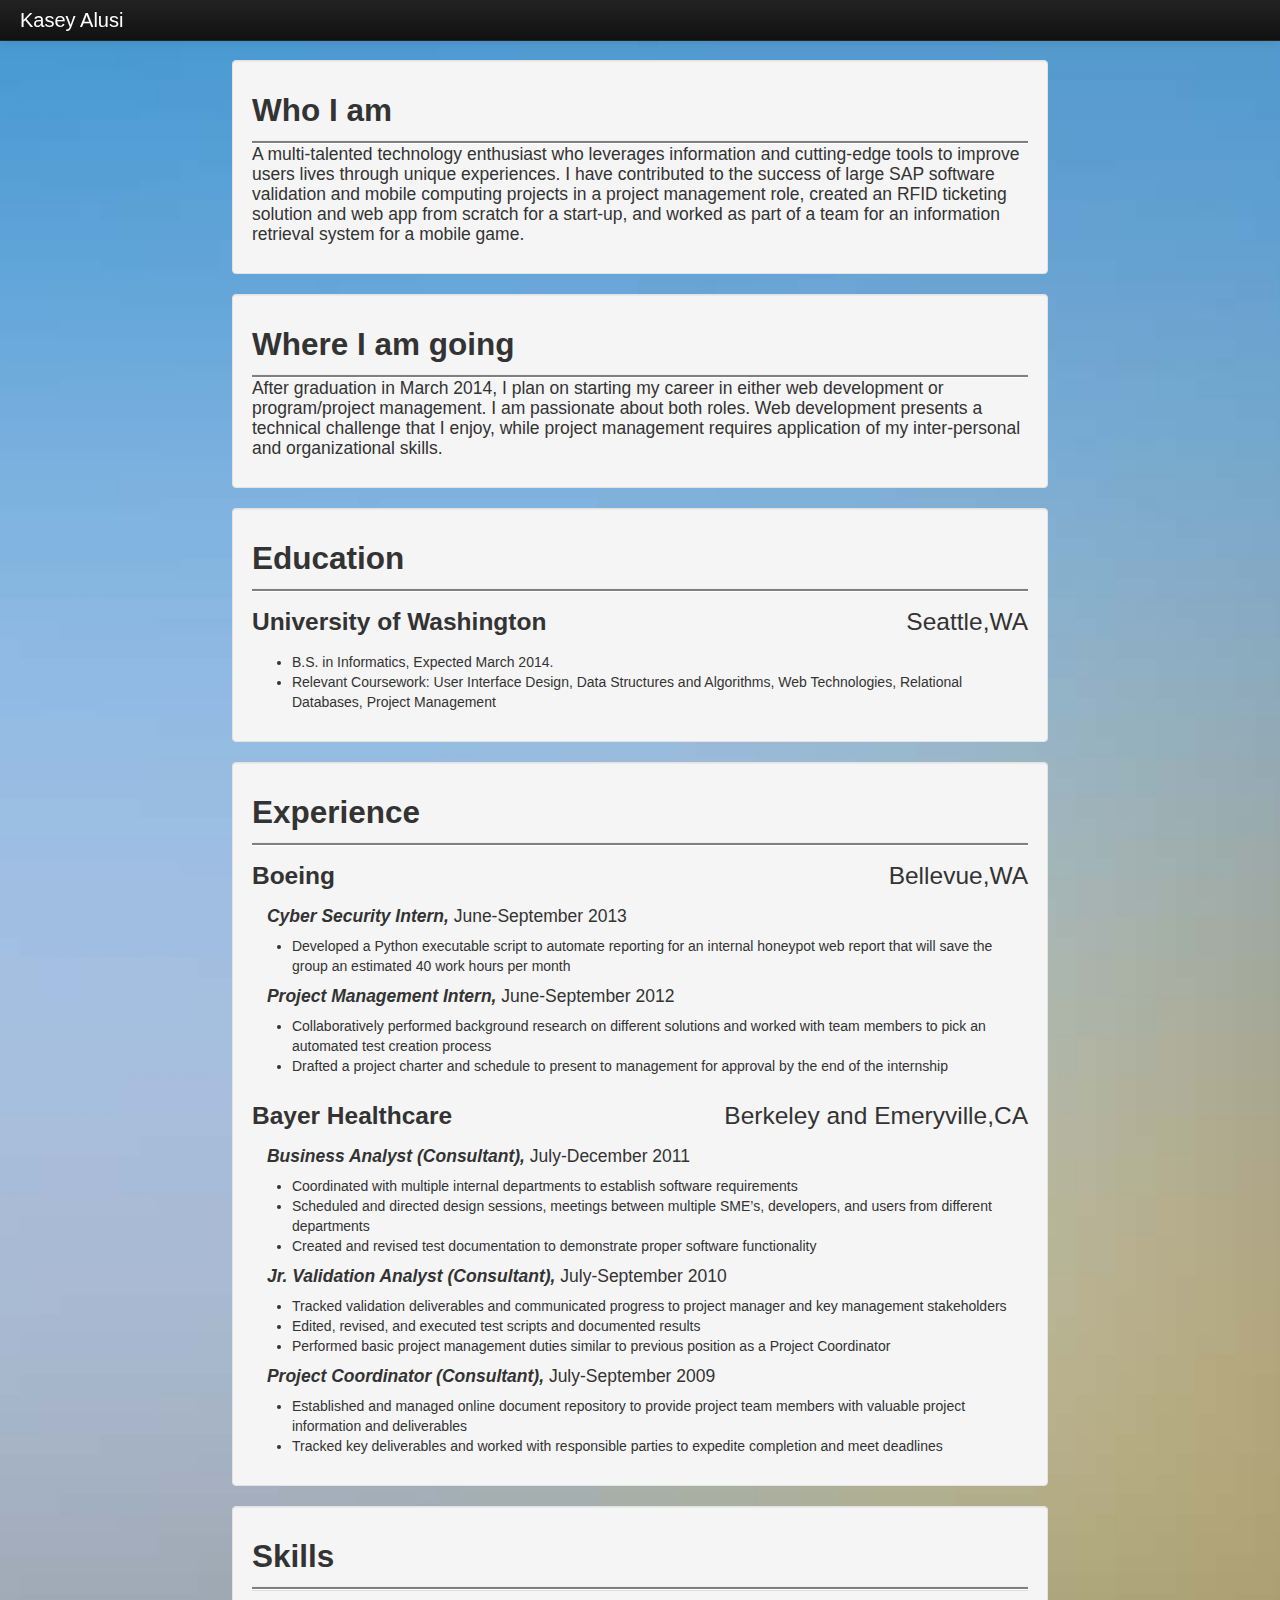
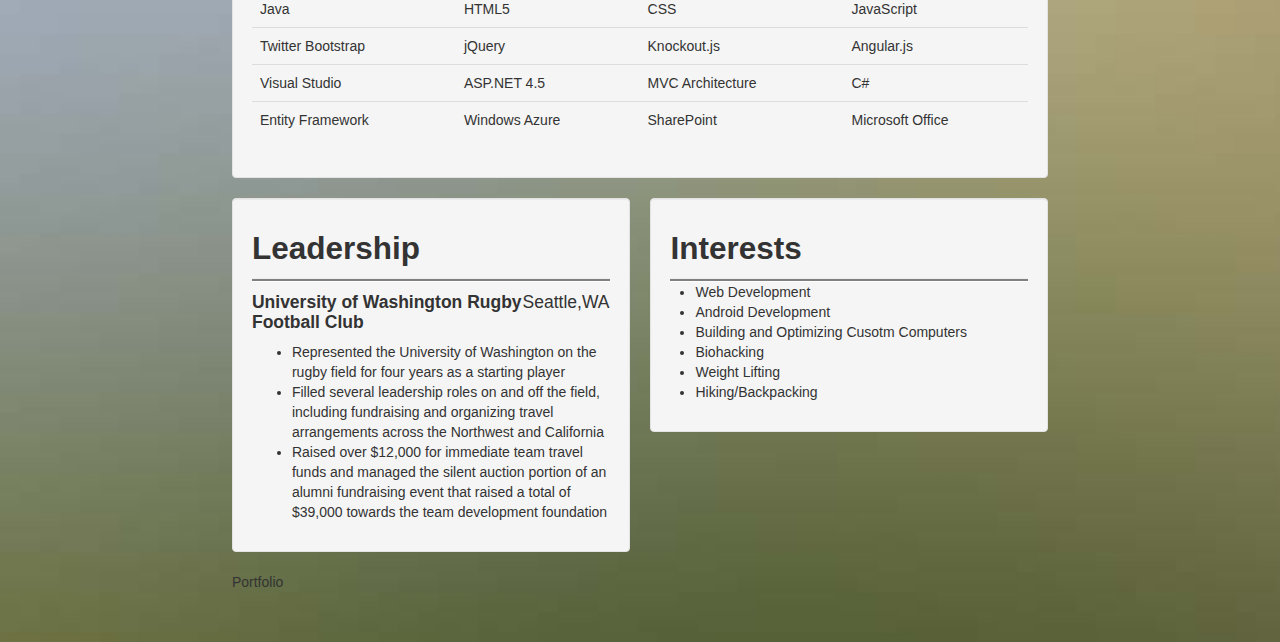
==== index.html @ 735061b1 "First" ====
<!DOCTYPE HTML>
<html lang="en">
<head>
	<title>Kasey Alusi</title>
	<meta name="viewport" content="width=device-width, initial-scale=1.0">
	<meta name="description" content="">
	<meta name="author" content="">

	<link rel="stylesheet" type="text/css" href="bootstrap/css/bootstrap.css">
	<link rel="stylesheet" type="text/css" href="bootstrap/css/bootstrap-responsive.css">
	<link rel="stylesheet" type="text/css" href="css/style.css">
</head>
<body>

	<div class="navbar navbar-inverse navbar-fixed-top">
		<div class="navbar-inner">
			<div class="container-fluid">
				<!-- <button type="button" class="btn btn-navbar" data-toggle="collapse" data-target=".nav-collapse">
					<span class="icon-bar"></span>
					<span class="icon-bar"></span>
					<span class="icon-bar"></span>
				</button> -->
				<a class="brand" href="#">Kasey Alusi</a>
				<!-- <div class="nav-collapse collapse">

					<ul class="nav">
						<li class="home-b"><a href="#">Home</a></li>
						<li class="resume-b"><a href="#">Resume</a></li>
						<li class="portfolio-b"><a href="#">Portfolio</a></li>
					</ul>
				</div>/.nav-collapse -->
			</div>
		</div>
	</div>

	<div class="container-fluid">
		<div class="row-fluid home">
			<div class="span2"></div>
			<div class="span8">
				<div class="row-fluid">
					<div class="span12 well">
						<h2>Who I am</h2>
						<hr>
						<p class="wia">
							A multi-talented technology enthusiast who leverages information and cutting-edge tools to improve users lives through unique experiences.  I have contributed to the success of large SAP software validation and mobile computing projects in a project management role, created an RFID ticketing solution and web app from scratch for a start-up, and worked as part of a team for an information retrieval system for a mobile game. 
						</p>
					</div>
				</div>
				<div class="row-fluid">
					<div class="span12 well">
						<h2>Where I am going</h2>
						<hr>
						<p class="wia">
							After graduation in March 2014, I plan on starting my career in either web development or program/project management.  I am passionate about both roles.  Web development presents a technical challenge that I enjoy, while project management requires application of my inter-personal and organizational skills.
						</p>
					</div>
				</div>
			</div>
			<div class="span2"></div>
		</div>
		<div class="row-fluid resume">
			<div class="span2"></div>
			<div class="span8">
				<div class="row-fluid">
					<div class="span12 well">
						<h2>Education</h2>
						<hr>
						<h3 class="location">Seattle,WA</h3>
						<h3>University of Washington</h3>
						<div class="jw">
							<ul>
								<li>B.S. in Informatics, Expected March 2014.</li>
								<li>Relevant Coursework: User Interface Design, Data Structures and Algorithms, Web Technologies, Relational Databases, Project Management</li>
							</ul>
						</div>
					</div>
				</div>
				<div class="row-fluid">
					<div class="span12 well">
						<h2>Experience</h2>
						<hr>
						<div class="row-fluid">
							<div class="span12">
								<h3 class="location">Bellevue,WA</h3>
								<h3>Boeing</h3>
								<div class="jw">
									<h4 class="job">
										<i>Cyber Security Intern, </i><span class="dur">June-September 2013</span>
									</h4>
									<ul>
										<li>Developed a Python executable script to automate reporting for an internal honeypot web report that will save the group an estimated 40 work hours per month</li>
									</ul>
									<h4 class="job">
										<i>Project Management Intern, </i><span class="dur">June-September 2012</span>
									</h4>
									<ul>
										<li>Collaboratively performed background research on different solutions and worked with team members to pick an automated test creation process</li>
										<li>Drafted a project charter and schedule to present to management for approval by the end of the internship</li>
									</ul>
								</div>
							</div>
						</div>
						<div class="row-fluid">
							<div class="span12">
								<h3 class="location">Berkeley and Emeryville,CA</h3>
								<h3>Bayer Healthcare</h3>
								<div class="jw">
									<h4 class="job">
										<i>Business Analyst (Consultant), </i><span class="dur">July-December 2011</span>
									</h4>
									<ul>
										<li>Coordinated with multiple internal departments to establish software requirements</li>
										<li>Scheduled and directed design sessions, meetings between multiple SME’s, developers, and users from different departments</li>
										<li>Created and revised test documentation to demonstrate proper software functionality</li>
									</ul>
									<h4 class="job">
										<i>Jr. Validation Analyst (Consultant), </i><span class="dur">July-September 2010</span>
									</h4>
									<ul>
										<li>Tracked validation deliverables and communicated progress to project manager and key management stakeholders</li>
										<li>Edited, revised, and executed test scripts and documented results</li>
										<li>Performed basic project management duties similar to previous position as a Project Coordinator</li>
									</ul>
									<h4 class="job">
										<i>Project Coordinator (Consultant), </i><span class="dur">July-September 2009</span>
									</h4>
									<ul>
										<li>Established and managed online document repository to provide project team members with valuable project information and deliverables</li>
										<li>Tracked key deliverables and worked with responsible parties to expedite completion and meet deadlines</li>
									</ul>
								</div>
							</div>
						</div>
					</div>
				</div>
				<div class="row-fluid">
					<div class="span12 well">
						<h2>Skills</h2>
						<hr>
						<table class="table">
							<tr>
								<td class="adv">Java</td>
								<td class="adv">HTML5</td>
								<td class="adv">CSS</td>
								<td class="adv">JavaScript</td>
								<tr>
									<td>Twitter Bootstrap</td>
									<td>jQuery</td>
									<td>Knockout.js</td>
									<td>Angular.js</td>
								</tr>
								<tr>
									<td>Visual Studio</td>
									<td>ASP.NET 4.5</td>
									<td>MVC Architecture</td>
									<td>C#</td>
								</tr>
								<tr>
									<td>Entity Framework</td>
									<td>Windows Azure</td>
									<td>SharePoint</td>
									<td>Microsoft Office</td>
								</tr>
							</table>
						</div>
					</div>
					<div class="row-fluid">
						<div class="span6 well">
							<h2>Leadership</h2>
							<hr>
							<h4 class="location">Seattle,WA</h4>
							<h4>University of Washington Rugby Football Club</h4>
							<div class="jw">
								<ul>
									<li>Represented the University of Washington on the rugby field for four years as a starting player</li>
									<li>Filled several leadership roles on and off the field, including fundraising and organizing travel arrangements across the Northwest and California</li>
									<li>Raised over $12,000 for immediate team travel funds and managed the silent auction portion of an alumni fundraising event that raised a total of $39,000 towards the team development foundation</li>
								</ul>
							</div>
						</div>
						<div class="span6 well">
							<h2>Interests</h2>
							<hr>
							<ul>
								<li>Web Development</li>
								<li>Android Development</li>
								<li>Building and Optimizing Cusotm Computers</li>
								<li>Biohacking</li>
								<li>Weight Lifting</li>
								<li>Hiking/Backpacking</li>
							</ul>
						</div>
					</div>
				</div>
				<div class="span2"></div>
			</div>
			<div class="row-fluid portfolio">
				<div class="span2"></div>
				<div class="span8">Portfolio</div>
				<div class="span2"></div>
			</div>
		</div>

		<script src="js/jquery.js"></script>
		<script type="text/javascript" src="js/personal1.js"></script>
		<script type="text/javascript" src="bootstrap/js/bootstrap.js"></script>
	</body>
	</html>
---- css/style.css ----
body{
	background-image: url(../images/cons-bg.jpg);
	background-size: cover;
}

.location{
	float:right;
	font-weight:lighter;
}

.dur{
	font-weight:lighter;
}
.wia{
	font-size: 125%;
}

.navbar{
	background-color: #00628B;
}

.jw{
	margin-left:15px;
}

hr{
	padding:0px;
	margin:0px;
	height:2px;
	background-color:grey;
}

@media (min-width: 980px){
	body{
		background-image: url(../images/cons-bg.jpg);
		background-size: cover;
		padding-top: 60px;
		padding-bottom: 40px;
	}
}
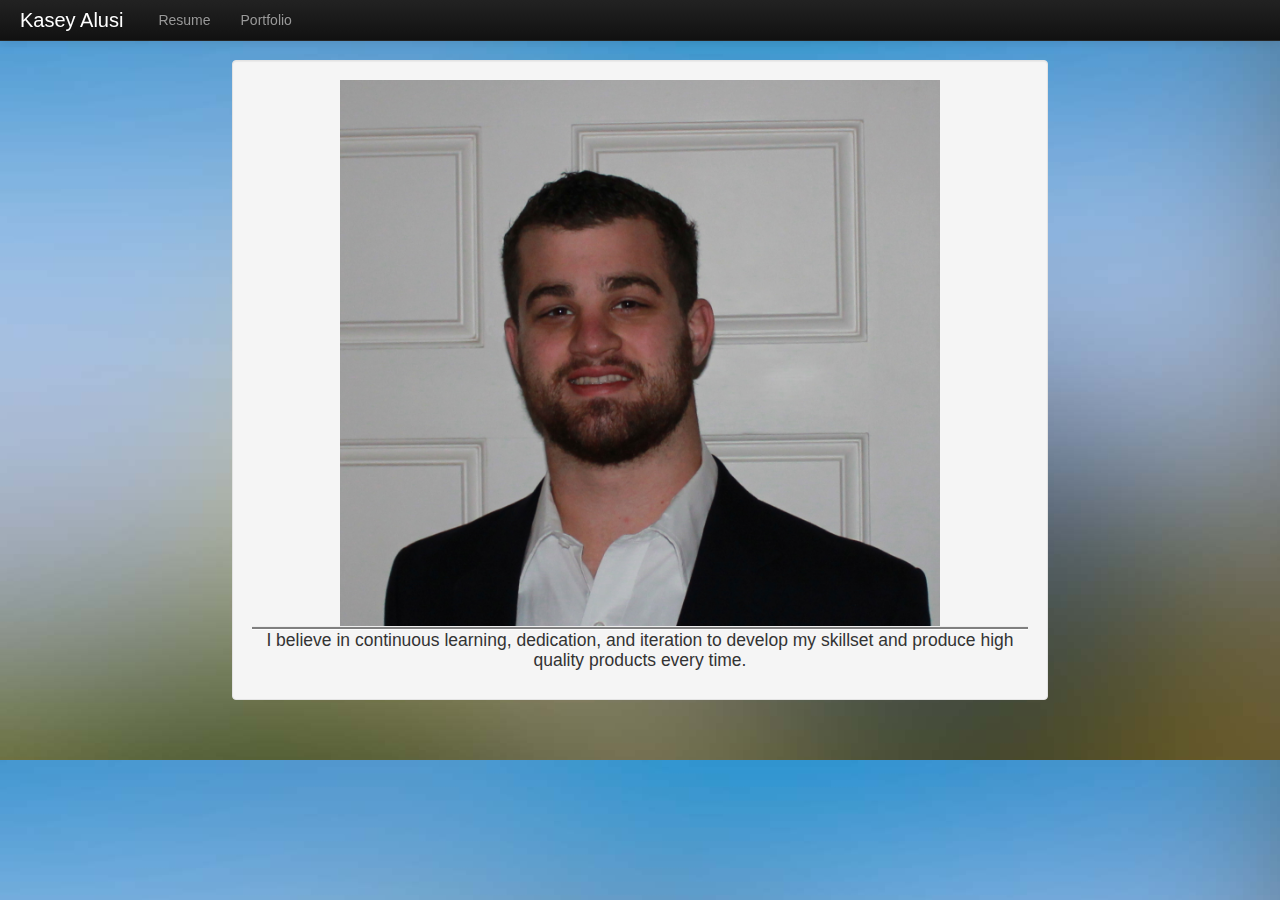
==== commit 4ffcfe2b: "updates" ====
--- a/index.html
+++ b/index.html
@@ -1,208 +1,198 @@
 <!DOCTYPE HTML>
 <html lang="en">
 <head>
-	<title>Kasey Alusi</title>
-	<meta name="viewport" content="width=device-width, initial-scale=1.0">
-	<meta name="description" content="">
-	<meta name="author" content="">
+    <title>Kasey Alusi</title>
+    <meta name="viewport" content="width=device-width, initial-scale=1.0">
+    <meta name="description" content="">
+    <meta name="author" content="">
 
-	<link rel="stylesheet" type="text/css" href="bootstrap/css/bootstrap.css">
-	<link rel="stylesheet" type="text/css" href="bootstrap/css/bootstrap-responsive.css">
-	<link rel="stylesheet" type="text/css" href="css/style.css">
+    <link rel="stylesheet" type="text/css" href="bootstrap/css/bootstrap.css">
+    <link rel="stylesheet" type="text/css" href="bootstrap/css/bootstrap-responsive.css">
+    <link rel="stylesheet" type="text/css" href="css/style.css">
 </head>
 <body>
 
-	<div class="navbar navbar-inverse navbar-fixed-top">
-		<div class="navbar-inner">
-			<div class="container-fluid">
-				<!-- <button type="button" class="btn btn-navbar" data-toggle="collapse" data-target=".nav-collapse">
+    <div class="navbar navbar-inverse navbar-fixed-top">
+        <div class="navbar-inner">
+            <div class="container-fluid">
+                <button type="button" class="btn btn-navbar" data-toggle="collapse" data-target=".nav-collapse">
 					<span class="icon-bar"></span>
 					<span class="icon-bar"></span>
-					<span class="icon-bar"></span>
-				</button> -->
-				<a class="brand" href="#">Kasey Alusi</a>
-				<!-- <div class="nav-collapse collapse">
+				</button>
+                <a class="brand home-b" href="#">Kasey Alusi</a>
+                <div class="nav-collapse collapse">
 
 					<ul class="nav">
-						<li class="home-b"><a href="#">Home</a></li>
 						<li class="resume-b"><a href="#">Resume</a></li>
 						<li class="portfolio-b"><a href="#">Portfolio</a></li>
 					</ul>
-				</div>/.nav-collapse -->
-			</div>
-		</div>
-	</div>
+				</div>
+            </div>
+        </div>
+    </div>
 
-	<div class="container-fluid">
-		<div class="row-fluid home">
-			<div class="span2"></div>
-			<div class="span8">
-				<div class="row-fluid">
-					<div class="span12 well">
-						<h2>Who I am</h2>
-						<hr>
-						<p class="wia">
-							A multi-talented technology enthusiast who leverages information and cutting-edge tools to improve users lives through unique experiences.  I have contributed to the success of large SAP software validation and mobile computing projects in a project management role, created an RFID ticketing solution and web app from scratch for a start-up, and worked as part of a team for an information retrieval system for a mobile game. 
-						</p>
-					</div>
-				</div>
-				<div class="row-fluid">
-					<div class="span12 well">
-						<h2>Where I am going</h2>
-						<hr>
-						<p class="wia">
-							After graduation in March 2014, I plan on starting my career in either web development or program/project management.  I am passionate about both roles.  Web development presents a technical challenge that I enjoy, while project management requires application of my inter-personal and organizational skills.
-						</p>
-					</div>
-				</div>
-			</div>
-			<div class="span2"></div>
-		</div>
-		<div class="row-fluid resume">
-			<div class="span2"></div>
-			<div class="span8">
-				<div class="row-fluid">
-					<div class="span12 well">
-						<h2>Education</h2>
-						<hr>
-						<h3 class="location">Seattle,WA</h3>
-						<h3>University of Washington</h3>
-						<div class="jw">
-							<ul>
-								<li>B.S. in Informatics, Expected March 2014.</li>
-								<li>Relevant Coursework: User Interface Design, Data Structures and Algorithms, Web Technologies, Relational Databases, Project Management</li>
-							</ul>
-						</div>
-					</div>
-				</div>
-				<div class="row-fluid">
-					<div class="span12 well">
-						<h2>Experience</h2>
-						<hr>
-						<div class="row-fluid">
-							<div class="span12">
-								<h3 class="location">Bellevue,WA</h3>
-								<h3>Boeing</h3>
-								<div class="jw">
-									<h4 class="job">
-										<i>Cyber Security Intern, </i><span class="dur">June-September 2013</span>
-									</h4>
-									<ul>
-										<li>Developed a Python executable script to automate reporting for an internal honeypot web report that will save the group an estimated 40 work hours per month</li>
-									</ul>
-									<h4 class="job">
-										<i>Project Management Intern, </i><span class="dur">June-September 2012</span>
-									</h4>
-									<ul>
-										<li>Collaboratively performed background research on different solutions and worked with team members to pick an automated test creation process</li>
-										<li>Drafted a project charter and schedule to present to management for approval by the end of the internship</li>
-									</ul>
-								</div>
-							</div>
-						</div>
-						<div class="row-fluid">
-							<div class="span12">
-								<h3 class="location">Berkeley and Emeryville,CA</h3>
-								<h3>Bayer Healthcare</h3>
-								<div class="jw">
-									<h4 class="job">
-										<i>Business Analyst (Consultant), </i><span class="dur">July-December 2011</span>
-									</h4>
-									<ul>
-										<li>Coordinated with multiple internal departments to establish software requirements</li>
-										<li>Scheduled and directed design sessions, meetings between multiple SME’s, developers, and users from different departments</li>
-										<li>Created and revised test documentation to demonstrate proper software functionality</li>
-									</ul>
-									<h4 class="job">
-										<i>Jr. Validation Analyst (Consultant), </i><span class="dur">July-September 2010</span>
-									</h4>
-									<ul>
-										<li>Tracked validation deliverables and communicated progress to project manager and key management stakeholders</li>
-										<li>Edited, revised, and executed test scripts and documented results</li>
-										<li>Performed basic project management duties similar to previous position as a Project Coordinator</li>
-									</ul>
-									<h4 class="job">
-										<i>Project Coordinator (Consultant), </i><span class="dur">July-September 2009</span>
-									</h4>
-									<ul>
-										<li>Established and managed online document repository to provide project team members with valuable project information and deliverables</li>
-										<li>Tracked key deliverables and worked with responsible parties to expedite completion and meet deadlines</li>
-									</ul>
-								</div>
-							</div>
-						</div>
-					</div>
-				</div>
-				<div class="row-fluid">
-					<div class="span12 well">
-						<h2>Skills</h2>
-						<hr>
-						<table class="table">
-							<tr>
-								<td class="adv">Java</td>
-								<td class="adv">HTML5</td>
-								<td class="adv">CSS</td>
-								<td class="adv">JavaScript</td>
-								<tr>
-									<td>Twitter Bootstrap</td>
-									<td>jQuery</td>
-									<td>Knockout.js</td>
-									<td>Angular.js</td>
-								</tr>
-								<tr>
-									<td>Visual Studio</td>
-									<td>ASP.NET 4.5</td>
-									<td>MVC Architecture</td>
-									<td>C#</td>
-								</tr>
-								<tr>
-									<td>Entity Framework</td>
-									<td>Windows Azure</td>
-									<td>SharePoint</td>
-									<td>Microsoft Office</td>
-								</tr>
-							</table>
-						</div>
-					</div>
-					<div class="row-fluid">
-						<div class="span6 well">
-							<h2>Leadership</h2>
-							<hr>
-							<h4 class="location">Seattle,WA</h4>
-							<h4>University of Washington Rugby Football Club</h4>
-							<div class="jw">
-								<ul>
-									<li>Represented the University of Washington on the rugby field for four years as a starting player</li>
-									<li>Filled several leadership roles on and off the field, including fundraising and organizing travel arrangements across the Northwest and California</li>
-									<li>Raised over $12,000 for immediate team travel funds and managed the silent auction portion of an alumni fundraising event that raised a total of $39,000 towards the team development foundation</li>
-								</ul>
-							</div>
-						</div>
-						<div class="span6 well">
-							<h2>Interests</h2>
-							<hr>
-							<ul>
-								<li>Web Development</li>
-								<li>Android Development</li>
-								<li>Building and Optimizing Cusotm Computers</li>
-								<li>Biohacking</li>
-								<li>Weight Lifting</li>
-								<li>Hiking/Backpacking</li>
-							</ul>
-						</div>
-					</div>
-				</div>
-				<div class="span2"></div>
-			</div>
-			<div class="row-fluid portfolio">
-				<div class="span2"></div>
-				<div class="span8">Portfolio</div>
-				<div class="span2"></div>
-			</div>
-		</div>
+    <div class="container-fluid">
 
-		<script src="js/jquery.js"></script>
-		<script type="text/javascript" src="js/personal1.js"></script>
-		<script type="text/javascript" src="bootstrap/js/bootstrap.js"></script>
-	</body>
-	</html>+        <div class="row-fluid home">
+            <div class="span2"></div>
+            <div class="span8">
+                <div class="row-fluid hs">
+                    <div class="span12 well">
+                        <img class="headshot" src="images/hs22.JPG" alt="" />
+                        <hr />
+                        <p class="wia">
+                           I believe in continuous learning, dedication, and iteration to develop my skillset and produce high quality products every time.
+                        </p>
+                    </div>
+                </div>
+            </div>
+            <div class="span2"></div>
+        </div>
+        <div class="row-fluid resume">
+            <div class="span2"></div>
+            <div class="span8">
+                <div class="row-fluid">
+                    <div class="span12 well">
+                        <h2>Education</h2>
+                        <hr>
+                        <h3 class="location">Seattle,WA</h3>
+                        <h3>University of Washington</h3>
+                        <div class="jw">
+                            <ul>
+                                <li>B.S. in Informatics, Expected March 2014.</li>
+                                <li>Relevant Coursework: User Interface Design, Data Structures and Algorithms, Web Technologies, Relational Databases, Project Management</li>
+                            </ul>
+                        </div>
+                    </div>
+                </div>
+                <div class="row-fluid">
+                    <div class="span12 well">
+                        <h2>Experience</h2>
+                        <hr>
+                        <div class="row-fluid">
+                            <div class="span12">
+                                <h3 class="location">Bellevue,WA</h3>
+                                <h3>Boeing</h3>
+                                <div class="jw">
+                                    <h4 class="job">
+                                        <i>Cyber Security Intern, </i><span class="dur">June-September 2013</span>
+                                    </h4>
+                                    <ul>
+                                        <li>Developed a Python executable script to automate reporting for an internal honeypot web report that will save the group an estimated 40 work hours per month</li>
+                                    </ul>
+                                    <h4 class="job">
+                                        <i>Project Management Intern, </i><span class="dur">June-September 2012</span>
+                                    </h4>
+                                    <ul>
+                                        <li>Collaboratively performed background research on different solutions and worked with team members to pick an automated test creation process</li>
+                                        <li>Drafted a project charter and schedule to present to management for approval by the end of the internship</li>
+                                    </ul>
+                                </div>
+                            </div>
+                        </div>
+                        <div class="row-fluid">
+                            <div class="span12">
+                                <h3 class="location">Berkeley and Emeryville,CA</h3>
+                                <h3>Bayer Healthcare</h3>
+                                <div class="jw">
+                                    <h4 class="job">
+                                        <i>Business Analyst (Consultant), </i><span class="dur">July-December 2011</span>
+                                    </h4>
+                                    <ul>
+                                        <li>Coordinated with multiple internal departments to establish software requirements</li>
+                                        <li>Scheduled and directed design sessions, meetings between multiple SME’s, developers, and users from different departments</li>
+                                        <li>Created and revised test documentation to demonstrate proper software functionality</li>
+                                    </ul>
+                                    <h4 class="job">
+                                        <i>Jr. Validation Analyst (Consultant), </i><span class="dur">July-September 2010</span>
+                                    </h4>
+                                    <ul>
+                                        <li>Tracked validation deliverables and communicated progress to project manager and key management stakeholders</li>
+                                        <li>Edited, revised, and executed test scripts and documented results</li>
+                                        <li>Performed basic project management duties similar to previous position as a Project Coordinator</li>
+                                    </ul>
+                                    <h4 class="job">
+                                        <i>Project Coordinator (Consultant), </i><span class="dur">July-September 2009</span>
+                                    </h4>
+                                    <ul>
+                                        <li>Established and managed online document repository to provide project team members with valuable project information and deliverables</li>
+                                        <li>Tracked key deliverables and worked with responsible parties to expedite completion and meet deadlines</li>
+                                    </ul>
+                                </div>
+                            </div>
+                        </div>
+                    </div>
+                </div>
+                <div class="row-fluid">
+                    <div class="span12 well">
+                        <h2>Skills</h2>
+                        <hr>
+                        <table class="table">
+                            <tr>
+                                <td class="adv">Java</td>
+                                <td class="adv">HTML5</td>
+                                <td class="adv">CSS</td>
+                                <td class="adv">JavaScript</td>
+                                <tr>
+                                    <td>Twitter Bootstrap</td>
+                                    <td>jQuery</td>
+                                    <td>Knockout.js</td>
+                                    <td>Angular.js</td>
+                                </tr>
+                            <tr>
+                                <td>Visual Studio</td>
+                                <td>ASP.NET 4.5</td>
+                                <td>MVC Architecture</td>
+                                <td>C#</td>
+                            </tr>
+                            <tr>
+                                <td>Entity Framework</td>
+                                <td>Windows Azure</td>
+                                <td>SharePoint</td>
+                                <td>Microsoft Office</td>
+                            </tr>
+                        </table>
+                    </div>
+                </div>
+                <div class="row-fluid">
+                    <div class="span6 well">
+                        <h2>Leadership</h2>
+                        <hr>
+                        <h4 class="location">Seattle,WA</h4>
+                        <h4>University of Washington Rugby Football Club</h4>
+                        <div class="jw">
+                            <ul>
+                                <li>Represented the University of Washington on the rugby field for four years as a starting player</li>
+                                <li>Filled several leadership roles on and off the field, including fundraising and organizing travel arrangements across the Northwest and California</li>
+                                <li>Raised over $12,000 for immediate team travel funds and managed the silent auction portion of an alumni fundraising event that raised a total of $39,000 towards the team development foundation</li>
+                            </ul>
+                        </div>
+                    </div>
+                    <div class="span6 well">
+                        <h2>Interests</h2>
+                        <hr>
+                        <ul>
+                            <li>Web Development</li>
+                            <li>Android Development</li>
+                            <li>Building and Optimizing Cusotm Computers</li>
+                            <li>Biohacking</li>
+                            <li>Weight Lifting</li>
+                            <li>Hiking/Backpacking</li>
+                        </ul>
+                    </div>
+                </div>
+            </div>
+            <div class="span2"></div>
+        </div>
+        <div class="row-fluid portfolio">
+            <div class="span2"></div>
+            <div class="span8">Portfolio</div>
+            <div class="span2"></div>
+        </div>
+    </div>
+
+    <script src="js/jquery.js"></script>
+    <script type="text/javascript" src="js/personal.js"></script>
+    <script type="text/javascript" src="bootstrap/js/bootstrap.js"></script>
+</body>
+</html>
--- a/css/style.css
+++ b/css/style.css
@@ -13,6 +13,15 @@
 }
 .wia{
 	font-size: 125%;
+    text-align:center;
+}
+
+.headshot {
+    max-width:600px;
+}
+
+.hs {
+    text-align:center;
 }
 
 .navbar{
@@ -37,4 +46,14 @@
 		padding-top: 60px;
 		padding-bottom: 40px;
 	}
+}
+
+#to-res, #to-port, #to-blog {
+    width:95%;
+    padding-left:0;
+    padding-right:0;
+}
+
+.btn-wp {
+    text-align:center;
 }